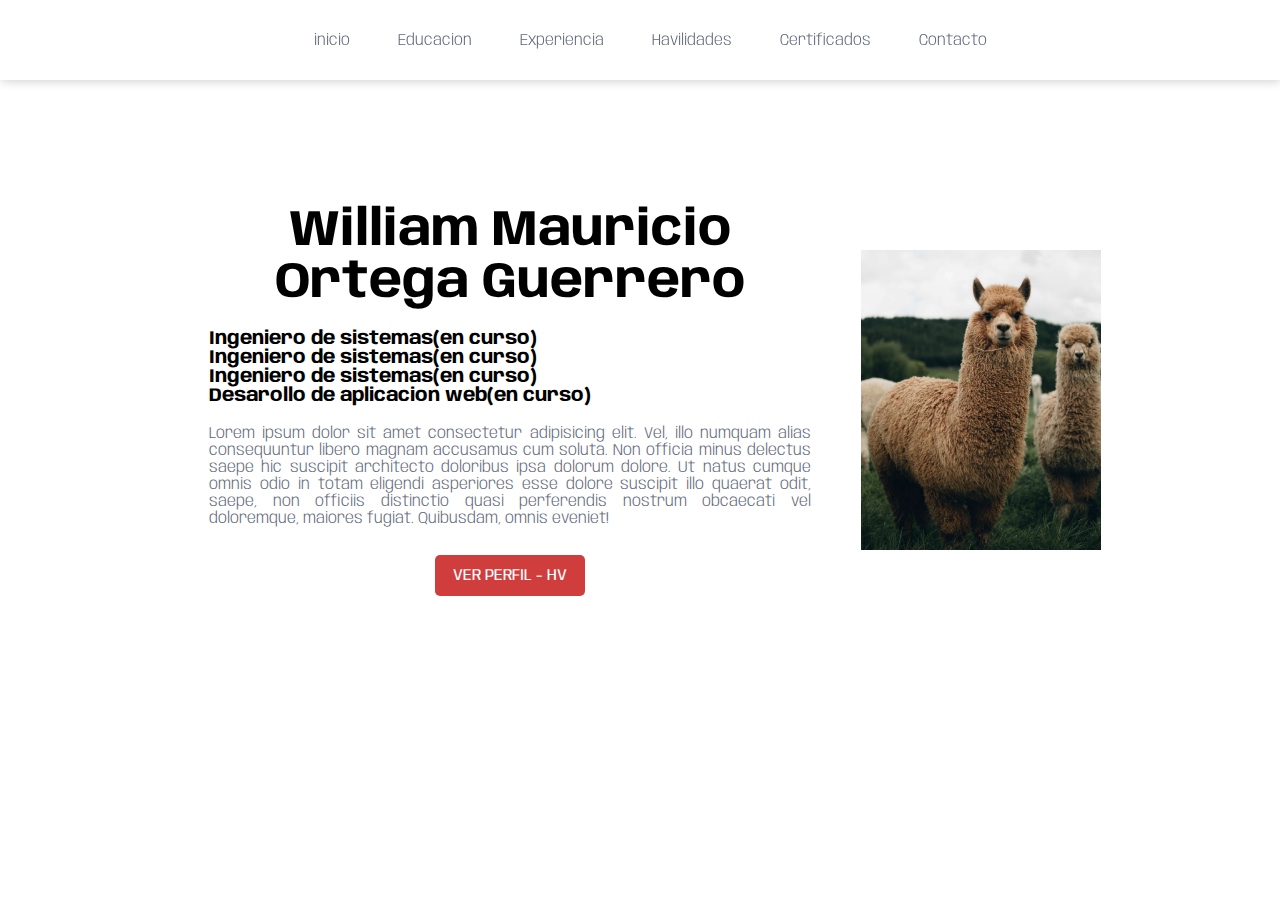
==== index.html @ da510b58 "carge de archivo html" ====
<!DOCTYPE html>
<html lang="es">
<head>
    <meta charset="UTF-8">
    <meta name="viewport" content="width=device-width, initial-scale=1.0">
    <meta name="title" content="Hoja de vida, curriculum vitae William Ortega">
    <meta name="Keyword" content="CV,HV,curriculum vitae William Ortega,dasarollador,developer">
    <meta name="descripcion " content="web del curriculum de william Ortega">
    <link rel="author" href="https://www.linkedin.com/feed/">
    <link rel="icon" href="img/b60244c7-087b-409a-961b-831999aa5085_llama.avif"type="image/png">
    <link rel="stylesheet" href="css/style.css">
    <title>William ortega curriculom</title>
</head>
<body>
    <!--menú y vista pricipal-->
    <header>
        <nav>
            <section class="contenedor nav">
                <div class="enlaces-header">
                    <a href="#inicio">inicio</a>
                    <a href="#">Educacion</a>
                    <a href="#">Experiencia</a>
                    <a href="#">Havilidades</a>
                    <a href="#">Certificados</a>
                    <a href="#">Contacto</a>
                </div>
                <div class="hamburguer"></div>

            </section>
        </nav>
        <div class="contenedor">
            <section class="contenido-header">
                <section class="textos-header">
                    <h1>William Mauricio Ortega Guerrero</h1>
                    <div class="titulospro">
                        <h3>Ingeniero de sistemas(en curso)</h3>
                        <h3>Ingeniero de sistemas(en curso)</h3>
                        <h3>Ingeniero de sistemas(en curso)</h3>
                        <h3>Desarollo de aplicacion web(en curso)</h3>
                    </div>
                    <p>Lorem ipsum dolor sit amet consectetur adipisicing elit. Vel, illo numquam alias consequuntur libero magnam accusamus cum soluta. Non officia minus delectus saepe hic suscipit architecto doloribus ipsa dolorum dolore.
                    Ut natus cumque omnis odio in totam eligendi asperiores esse dolore suscipit illo quaerat odit, saepe, non officiis distinctio quasi perferendis nostrum obcaecati vel doloremque, maiores fugiat. Quibusdam, omnis eveniet!</p>
                <a href="documet/a-shamarra-alpacas-farm.jpg"target="_blank">Ver perfil - HV </a>
                </section>
                <img src="img/b60244c7-087b-409a-961b-831999aa5085_llama.avif" alt="foto perfil">
            </section>
        </div>
    </header>
    
</body>
</html>
---- css/style.css ----
@import url('https://fonts.googleapis.com/css2?family=Anybody:ital,wght@0,100..900;1,100..900&family=Fondamento:ital@0;1&family=Madimi+One&family=Poppins:ital,wght@0,100;0,200;0,300;0,400;0,500;0,600;0,700;0,800;0,900;1,100;1,200;1,300;1,400;1,500;1,600;1,700;1,800;1,900&family=Roboto:ital,wght@0,100;0,300;0,400;0,500;0,700;0,900;1,100;1,300;1,400;1,500;1,700;1,900&display=swap');
*{
    margin: 0;
    padding: 0;
    box-sizing: border-box;
}
body{
    font-family: 'Anybody',sans-serif;
}
h1{
    font-size: 50px;
}
.contenedor{
    width: 90%;
    max-width: 1400px;
    margin: auto;
    overflow: hidden;
}

/* ############ MENU DE NAVEGACION #############*/

header::before{
    content: "";
    display: block;
    margin-bottom: 100px;

}
nav{
    width: 100%;
    height: 80px;
    background-color: #ffffff;
    border-bottom: 1px solid transparent;
    box-shadow: 1px 1px 10px 0 rgba(0, 0, 0, .2);
    position: fixed;
    top: 0;
    z-index: 100;

}
.nav{
    display: flex;
    height: 80px;
    width: 100%;
    align-items: center;
}
.enlaces-header{
    font-weight: 300;
    margin: auto;

}
.nav .enlaces-header a {
    color: #5d6678;
    text-decoration: none;
    margin-left: 20px;
    padding: 12px;
    border-radius: 10px;


}
.nav .enlaces-header a:hover{
    color: #fff;
    background-color: #d03d3d;
    border-color: #d03d3d;
    transition: all ease-in-out .6s;

}
.titulospro{
    text-align: left;
    margin: 20px 0;
}
.contenido-header{
    width: 80%;
    height: 600px;
    display: flex;
    justify-content: space-between;
    align-items: center;
    text-align:center ;
    margin: 0 auto;
}
.contenido-header > img{
    width: 300px;
    height: 300px;
    margin-left: 50px;
    animation: ease-in animacion 0.5s;
}
@keyframes animacion{
    0%{
        transform: scale(0);
    }
    100%{
        transform: scale(1);
    }
}
.textos-header{
    margin: 0 0 0 30px;
}
.contenido-header p{
    font-weight: 300;
    margin-top: 14px;
    color: #5d6678;
    text-align: justify;
    
}
.contenido-header a{
    margin: 28px 0 0 0;
    width: 150px;
    display: inline-block;
    background-color: #d03d3d;
    text-align: center;
    color: #fff;
    padding: 12px 0;
    text-decoration: none;
    font-weight: 400;
    text-transform: uppercase;
    font-size: 16px;
    border-radius: 5px;
    box-shadow: 0 8px 32ps rgba(97, 31, 31, 0.46);
}
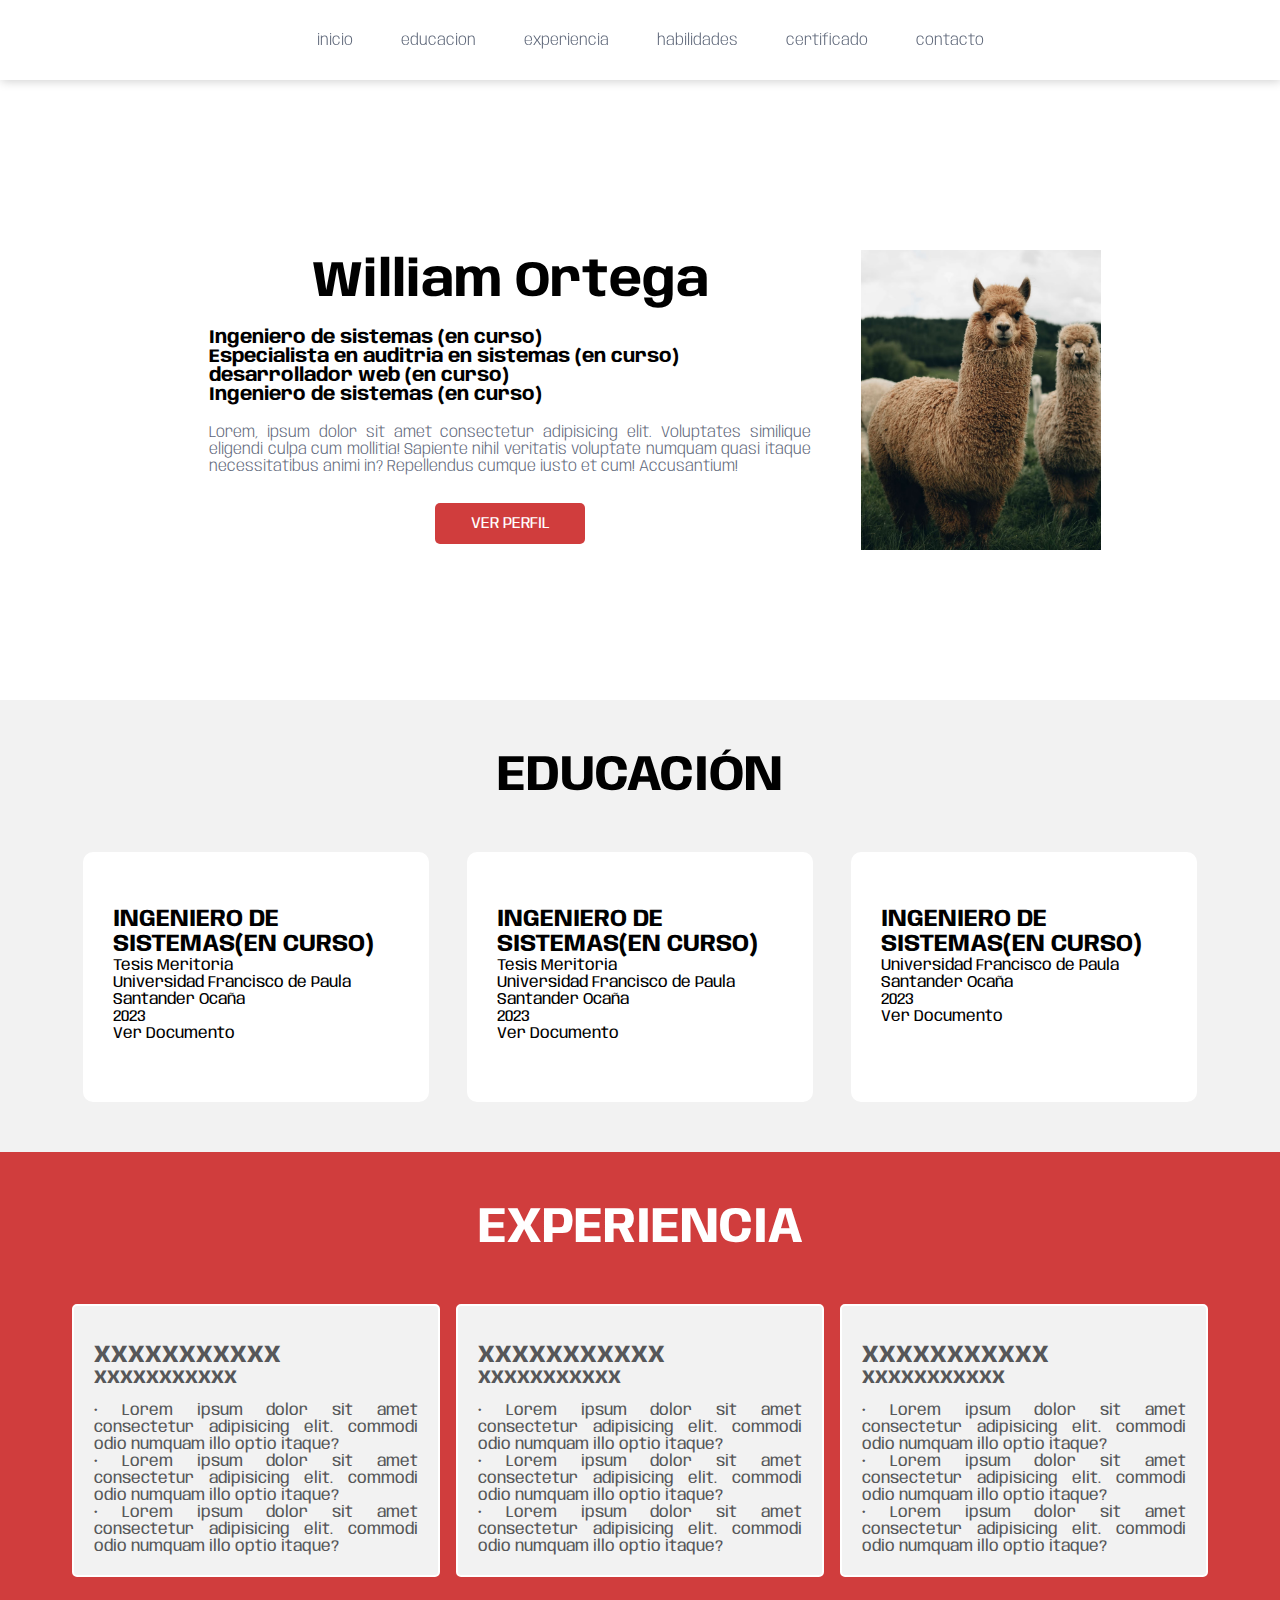
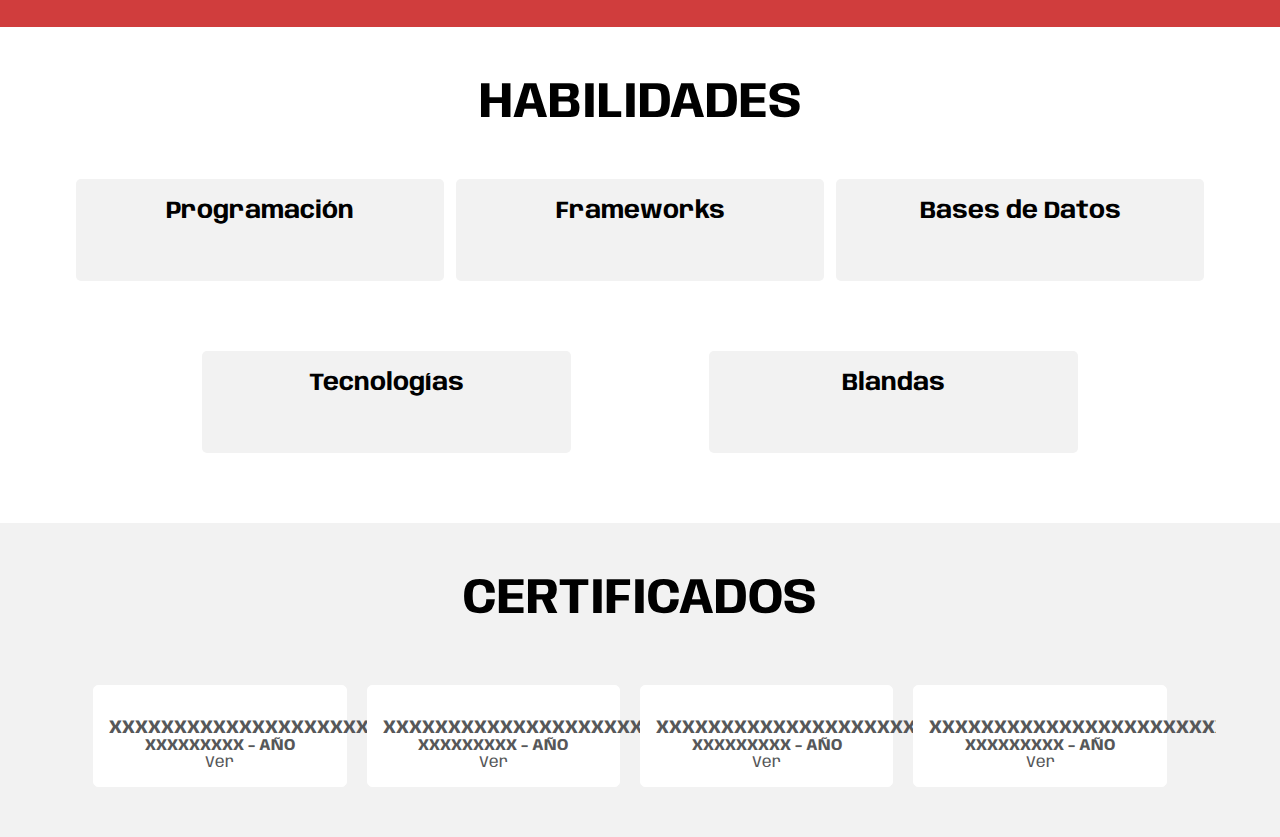
==== commit 2567ccbb: "carge de pagina" ====
--- a/index.html
+++ b/index.html
@@ -1,51 +1,200 @@
 <!DOCTYPE html>
-<html lang="es">
+<html lang="en">
 <head>
     <meta charset="UTF-8">
     <meta name="viewport" content="width=device-width, initial-scale=1.0">
-    <meta name="title" content="Hoja de vida, curriculum vitae William Ortega">
-    <meta name="Keyword" content="CV,HV,curriculum vitae William Ortega,dasarollador,developer">
-    <meta name="descripcion " content="web del curriculum de william Ortega">
-    <link rel="author" href="https://www.linkedin.com/feed/">
-    <link rel="icon" href="img/b60244c7-087b-409a-961b-831999aa5085_llama.avif"type="image/png">
+    <meta name = "title" content="Hoja de vida, curriculum vitae William Ortega">
+    <meta name="keyword" content="cv, hv, hoja de vida, curriculum vitae">
+    <meta name="description"content="sitio web del curriculum de William Ortega">
+    <link rel="author" href="">
+    <link rel="icon" href="" type="image/png">
     <link rel="stylesheet" href="css/style.css">
-    <title>William ortega curriculom</title>
+    <title>William Ortega - curriculum</title>
 </head>
 <body>
-    <!--menú y vista pricipal-->
-    <header>
+    <!-- MENU Y VISTA PRINCIPAL -->
+    <header id="inicion">
         <nav>
             <section class="contenedor nav">
                 <div class="enlaces-header">
                     <a href="#inicio">inicio</a>
-                    <a href="#">Educacion</a>
-                    <a href="#">Experiencia</a>
-                    <a href="#">Havilidades</a>
-                    <a href="#">Certificados</a>
-                    <a href="#">Contacto</a>
-                </div>
-                <div class="hamburguer"></div>
-
+                    <a href="#">educacion</a>
+                    <a href="#">experiencia</a>
+                    <a href="#">habilidades</a>
+                    <a href="#">certificado</a>
+                    <a href="#">contacto</a>
+                </div>
+                <div class="hamburguer">
+                <i class="fa-solid fa-bars"></i>
+                </div>
             </section>
         </nav>
         <div class="contenedor">
             <section class="contenido-header">
                 <section class="textos-header">
-                    <h1>William Mauricio Ortega Guerrero</h1>
+                    <h1>William Ortega</h1>
                     <div class="titulospro">
-                        <h3>Ingeniero de sistemas(en curso)</h3>
-                        <h3>Ingeniero de sistemas(en curso)</h3>
-                        <h3>Ingeniero de sistemas(en curso)</h3>
-                        <h3>Desarollo de aplicacion web(en curso)</h3>
-                    </div>
-                    <p>Lorem ipsum dolor sit amet consectetur adipisicing elit. Vel, illo numquam alias consequuntur libero magnam accusamus cum soluta. Non officia minus delectus saepe hic suscipit architecto doloribus ipsa dolorum dolore.
-                    Ut natus cumque omnis odio in totam eligendi asperiores esse dolore suscipit illo quaerat odit, saepe, non officiis distinctio quasi perferendis nostrum obcaecati vel doloremque, maiores fugiat. Quibusdam, omnis eveniet!</p>
-                <a href="documet/a-shamarra-alpacas-farm.jpg"target="_blank">Ver perfil - HV </a>
+                        <h3>Ingeniero de sistemas (en curso)</h3>
+                        <h3>Especialista en auditria en sistemas (en curso)</h3>
+                        <h3>desarrollador web (en curso)</h3>
+                        <h3>Ingeniero de sistemas (en curso)</h3>
+                    </div>
+                    <p>Lorem, ipsum dolor sit amet consectetur adipisicing elit. Voluptates similique eligendi culpa cum mollitia! Sapiente nihil veritatis voluptate numquam quasi itaque necessitatibus animi in? Repellendus cumque iusto et cum! Accusantium!</p>
+                    <a href="document/jujutsu-kaisen.jpg" target="_blank"> ver perfil </a>
                 </section>
-                <img src="img/b60244c7-087b-409a-961b-831999aa5085_llama.avif" alt="foto perfil">
+                <img src="./img/b60244c7-087b-409a-961b-831999aa5085_llama.avif" alt="foto de perfil">
             </section>
         </div>
     </header>
-    
+        <!-- SECTION EDUCATION -->
+        <section id="educacion" class="educacion">
+            <div class="contenedor">
+                <div class="content-educacion">
+                    <div class="title">
+                        <h1>EDUCACIÓN</h1>
+                    </div>
+                    <div class="articulo">
+                        <i></i>
+                        <h3>Ingeniero de Sistemas(en curso)</h3>
+                        <p>Tesis Meritoria</p>
+                        <p>Universidad Francisco de Paula Santander Ocaña</p>
+                        <p>2023</p>
+                        <a href="#" target="_blank">Ver Documento</a>
+                    </div>
+                    <div class="articulo">
+                        <i></i>
+                        <h3>Ingeniero de Sistemas(en curso)</h3>
+                        <p>Tesis Meritoria</p>
+                        <p>Universidad Francisco de Paula Santander Ocaña</p>
+                        <p>2023</p>
+                        <a href="#" target="_blank">Ver Documento</a>
+                    </div>
+                    <div class="articulo">
+                        <i></i>
+                        <h3>Ingeniero de Sistemas(en curso)</h3>
+                        <p></p>
+                        <p>Universidad Francisco de Paula Santander Ocaña</p>
+                        <p>2023</p>
+                        <a href="#" target="_blank">Ver Documento</a>
+                    </div>
+                </div>
+            </div>
+        </section>
+        <!-- SECCIÓN EXPERIENCIA -->
+        <section class="experiencia"  id="experiencia">
+            <div class="contenedor">
+                <div class="content-experience">
+                    <div class="title">
+                        <h1>EXPERIENCIA</h1>
+                    </div>
+                    <div class="experience">
+                        <img src="" alt="">
+                        <h2>XXXXXXXXXXX</h2>
+                        <h3>XXXXXXXXXXX</h3>
+                        <p>• Lorem ipsum dolor sit amet consectetur adipisicing elit. commodi odio numquam illo optio itaque?</p>
+                        <p>• Lorem ipsum dolor sit amet consectetur adipisicing elit. commodi odio numquam illo optio itaque?</p>
+                        <p>• Lorem ipsum dolor sit amet consectetur adipisicing elit. commodi odio numquam illo optio itaque?</p>
+                    </div> 
+                    <div class="experience">
+                        <img src="" alt="">
+                        <h2>XXXXXXXXXXX</h2>
+                        <h3>XXXXXXXXXXX</h3>
+                        <p>• Lorem ipsum dolor sit amet consectetur adipisicing elit. commodi odio numquam illo optio itaque?</p>
+                        <p>• Lorem ipsum dolor sit amet consectetur adipisicing elit. commodi odio numquam illo optio itaque?</p>
+                        <p>• Lorem ipsum dolor sit amet consectetur adipisicing elit. commodi odio numquam illo optio itaque?</p>
+                    </div>                
+                    <div class="experience">
+                        <img src="" alt="">
+                        <h2>XXXXXXXXXXX</h2>
+                        <h3>XXXXXXXXXXX</h3>
+                        <p>• Lorem ipsum dolor sit amet consectetur adipisicing elit. commodi odio numquam illo optio itaque?</p>
+                        <p>• Lorem ipsum dolor sit amet consectetur adipisicing elit. commodi odio numquam illo optio itaque?</p>
+                        <p>• Lorem ipsum dolor sit amet consectetur adipisicing elit. commodi odio numquam illo optio itaque?</p>
+                    </div> 
+                </div>
+            </div>
+        </section>
+        <!-- SECCIÓN HABILIDADES -->
+        <section id="habilidades" class="habilidades">
+            <div class="contenedor">
+                <div class="title">
+                    <h1>HABILIDADES</h1>
+                </div>
+                <div class="content-skills">
+                    <div class="skills">
+                        <h2>Programación</h2>
+                        <img src="" alt="" title="" class="softskills">
+                        <img src="" alt="" title="" class="softskills">
+                        <img src="" alt="" title="" class="softskills">
+                        <img src="" alt="" title="" class="softskills">
+                    </div>
+                    <div class="skills">
+                        <h2>Frameworks</h2>
+                        <img src="" alt="" title="" class="softskills">
+                        <img src="" alt="" title="" class="softskills">
+                        <img src="" alt="" title="" class="softskills">
+                        <img src="" alt="" title="" class="softskills">
+                    </div>
+                    <div class="skills">
+                        <h2>Bases de Datos</h2>
+                        <img src="" alt="" title="" class="softskills">
+                        <img src="" alt="" title="" class="softskills">
+                        <img src="" alt="" title="" class="softskills">
+                        <img src="" alt="" title="" class="softskills">
+                    </div>
+                    <div class="skills">
+                        <h2>Tecnologías</h2>
+                        <img src="" alt="" title="" class="softskills">
+                        <img src="" alt="" title="" class="softskills">
+                        <img src="" alt="" title="" class="softskills">
+                        <img src="" alt="" title="" class="softskills">
+                    </div>
+                    <div class="skills">
+                        <h2>Blandas</h2>
+                        <img src="" alt="" title="" class="softskills">
+                        <img src="" alt="" title="" class="softskills">
+                        <img src="" alt="" title="" class="softskills">
+                        <img src="" alt="" title="" class="softskills">
+                    </div>
+                </div>
+            </div>
+        </section>
+        <!-- SECCIÓN CERTIFICADOS -->
+        <section id="certificados" class="certificados">
+            <div class="contenedor">
+                <div class="title">
+                    <h1>CERTIFICADOS</h1>
+                </div>            
+                <div class="content-certificados">
+                    <div class="certificate">
+                        <img src="" alt="">
+                        <h3>XXXXXXXXXXXXXXXXXXXXXXXX</h3>
+                        <h4>XXXXXXXXX - AÑO</h4>
+                        <a href="" target="_blank">Ver</a>
+                    </div>
+                    <div class="certificate">
+                        <img src="" alt="">
+                        <h3>XXXXXXXXXXXXXXXXXXXXXXXX</h3>
+                        <h4>XXXXXXXXX - AÑO</h4>
+                        <a href="" target="_blank">Ver</a>
+                    </div>
+                    <div class="certificate">
+                        <img src="" alt="">
+                        <h3>XXXXXXXXXXXXXXXXXXXXXXXX</h3>
+                        <h4>XXXXXXXXX - AÑO</h4>
+                        <a href="" target="_blank">Ver</a>
+                    </div>
+                    <div class="certificate">
+                        <img src="" alt="">
+                        <h3>XXXXXXXXXXXXXXXXXXXXXXXX</h3>
+                        <h4>XXXXXXXXX - AÑO</h4>
+                        <a href="" target="_blank">Ver</a>
+                    </div>
+                </div>
+            </div>
+        </section>
+        <!-- Script de js -->
+        <script src="https://kit.fontawesome.com/f511b7bdef.js" crossorigin="anonymous"></script>
+        <script src="js/main.js"></script>
 </body>
 </html>--- a/css/style.css
+++ b/css/style.css
@@ -63,6 +63,19 @@
     transition: all ease-in-out .6s;
 
 }
+.hamburguer{
+    width: 80px;
+    height: 80px;
+    text-align: center;
+    cursor: pointer;
+    transition: all  ease-in-out 0.5s;
+    z-index: 100;
+    display: none;
+  }
+  .hamburguer>i{
+    font-size: 25px;
+    margin: 20px;
+  }
 .titulospro{
     text-align: left;
     margin: 20px 0;
@@ -114,4 +127,257 @@
     font-size: 16px;
     border-radius: 5px;
     box-shadow: 0 8px 32ps rgba(97, 31, 31, 0.46);
+}
+/* ############# SECTION EDUCACIÓN ############# */
+.title{
+    margin-top: 50px;
+    display: block;
+    width: 100%;
+    text-align: center;
+}
+
+.educacion{
+    background-color: #f2f2f2;
+}
+
+.content-educacion{
+    display: flex;
+    flex-wrap: wrap;
+    margin-bottom: 50px;
+    justify-content: space-around;
+}
+
+.articulo{
+    width: 30%;
+    background-color: #fff;
+    margin-top: 50px;
+    border-radius: 10px;
+    padding: 45px 30px 60px 30px;
+    transition: all ease-in-out .5s;
+}
+
+.articulo:hover{
+    box-shadow: 0 4px 10px rgba(17, 29, 48, .26);
+    color: #fff;
+    background-color: #d03d3d;
+    transition: .5s;
+}
+
+.articulo > h3{
+    font-size: 24px;
+    margin-top: 10px;
+    text-transform: uppercase;
+}
+
+.articulo > a{
+    text-decoration: none;
+    color: #000;
+}
+
+.articulo > a:hover{
+    color: #fff;
+    transition: .5s;
+}
+/* ################################## EXPERIENCIA ################################## */
+.experiencia {
+    background-color: #d03d3d;
+    color: #fff;
+}
+
+.content-experience{
+    display: flex;
+    flex-wrap: wrap;
+    margin-bottom: 50px;
+    justify-content: space-around;
+}
+
+.experience {
+    width: 32%;
+    border: 2px solid #fff;
+    border-radius: 5px;
+    background-color: #f2f2f2;
+    color: #565759;
+    margin-top: 50px;
+    padding: 20px;
+}
+
+.experience:hover {
+    box-shadow: 0 4px 10px rgba(17, 29, 48, .26);
+}
+
+.experience img {
+    height: 70px;
+    width: auto;
+}
+
+.experience p {
+    text-align: justify;
+}
+
+.experience h3 {
+    margin-bottom: 15px;
+}
+
+
+/* ################################## SKILLS ################################## */
+.content-skills {
+    display: flex; 
+    flex-wrap: wrap; 
+    margin-top: 50px;
+    justify-content: space-evenly; 
+}
+.skills {
+    width: 32%;
+    margin-bottom: 70px;
+    transition: 0.5s;
+    text-align: center;
+    background-color: #f2f2f2;
+    padding: 20px;
+    border-radius: 5px;
+}
+
+.skills h2 {
+    margin-bottom: 20px;
+    color: black;     
+}
+
+.skills img {
+    width: auto;
+    height: 60px;
+    margin-top: 20px;
+    cursor: pointer;
+    margin: 0 5px;
+    padding: 5px;
+    color: #565759;
+}
+
+.skills img.softskills {
+    height: 68px;
+}
+
+.skills img:hover {
+    transition-duration: .7s;
+    transform: rotate(360deg);
+}
+
+.skills:hover {
+    box-shadow: 0 4px 10px rgba(17, 29, 48, .26);
+    color: #fff;
+    background: #d03d3d;
+    transition: .5s;
+}
+
+/* ################################## CERTIFICADOS ################################## */
+.certificados {
+    background: #f2f2f2;
+    /* padding: 0 100px; */
+}
+
+.content-certificados {
+    display: flex;
+    flex-wrap: wrap;
+    justify-content: center;
+    padding: 30px 0;
+}
+
+.certificate {
+    background-color: #fff;
+    border: 1px solid #fff;
+    border-radius: 5px;
+    width: 22%;
+    padding: 15px;
+    color: #565759;
+    margin: 30px 20px 20px 0;
+    text-align: center;
+}
+
+.certificate img {
+    height: 100px;
+    width: auto;
+    border-radius: 5px;
+}
+
+.certificate:hover {
+    box-shadow: 0 4px 10px rgba(17, 29, 48, .26);
+    color: #fff;
+    background: #d03d3d;
+    transition: .5s;    
+}
+
+.certificate a {
+    text-decoration: none;
+    color: #565759;
+}
+
+.certificate a:hover {
+    color: #fff;
+}
+
+/* ######################### MEDIA QUERYS #################### */
+@media screen and (max-width:600px){
+    h1{
+        font-size: 25px;
+     }
+     .contenido-header{
+        width: 100%;
+        height: 560px;
+     }
+     .contenido-header>img{
+        width: 120px;
+        height: 120px;
+        animation: ease-in animacion 0.5s;
+        margin:20px 0;
+     }
+     .articulo,.experience,.certificate,.skills{
+        width: 90%;
+     }
+     .skills{
+        margin-bottom: 20px;
+     }
+     .articulo,.experience,.content-skills{
+        margin-top: 20px;
+     }
+     .content-skills{
+        margin-bottom: 20px;
+     }
+     .content-certificados{
+        padding: 0;
+        margin-bottom: 30px;
+     }
+     .certificate{
+        margin: 10px;
+        padding: 10px;
+     }
+    .enlaces-header{
+        position: fixed;
+        background-color: #d03d3d;
+        top: 0;
+        right: 0;
+        width: 100%;
+        height: 100vh;
+        display: flex;
+        align-items: center;
+        flex-direction: column;
+        clip-path: circle(0% at 0 0);
+    }
+    .nav .enlaces-header {
+        color: #fff;
+        background-color: #d03d3d;
+        text-transform:uppercase ;
+        font-weight: 800;
+        margin-top: 20px;
+        width: 20px;
+        text-align: center;
+    }
+    .nav .enlaces-header a:hover{
+        color: #d03d3d;
+        background-color: #fff;
+    }
+    
+    .hamburguer{
+        display: block;
+    }
+    .nav .hamburgueropen{
+        clip-path: circle(150% at 0 0) ;
+    }
 }